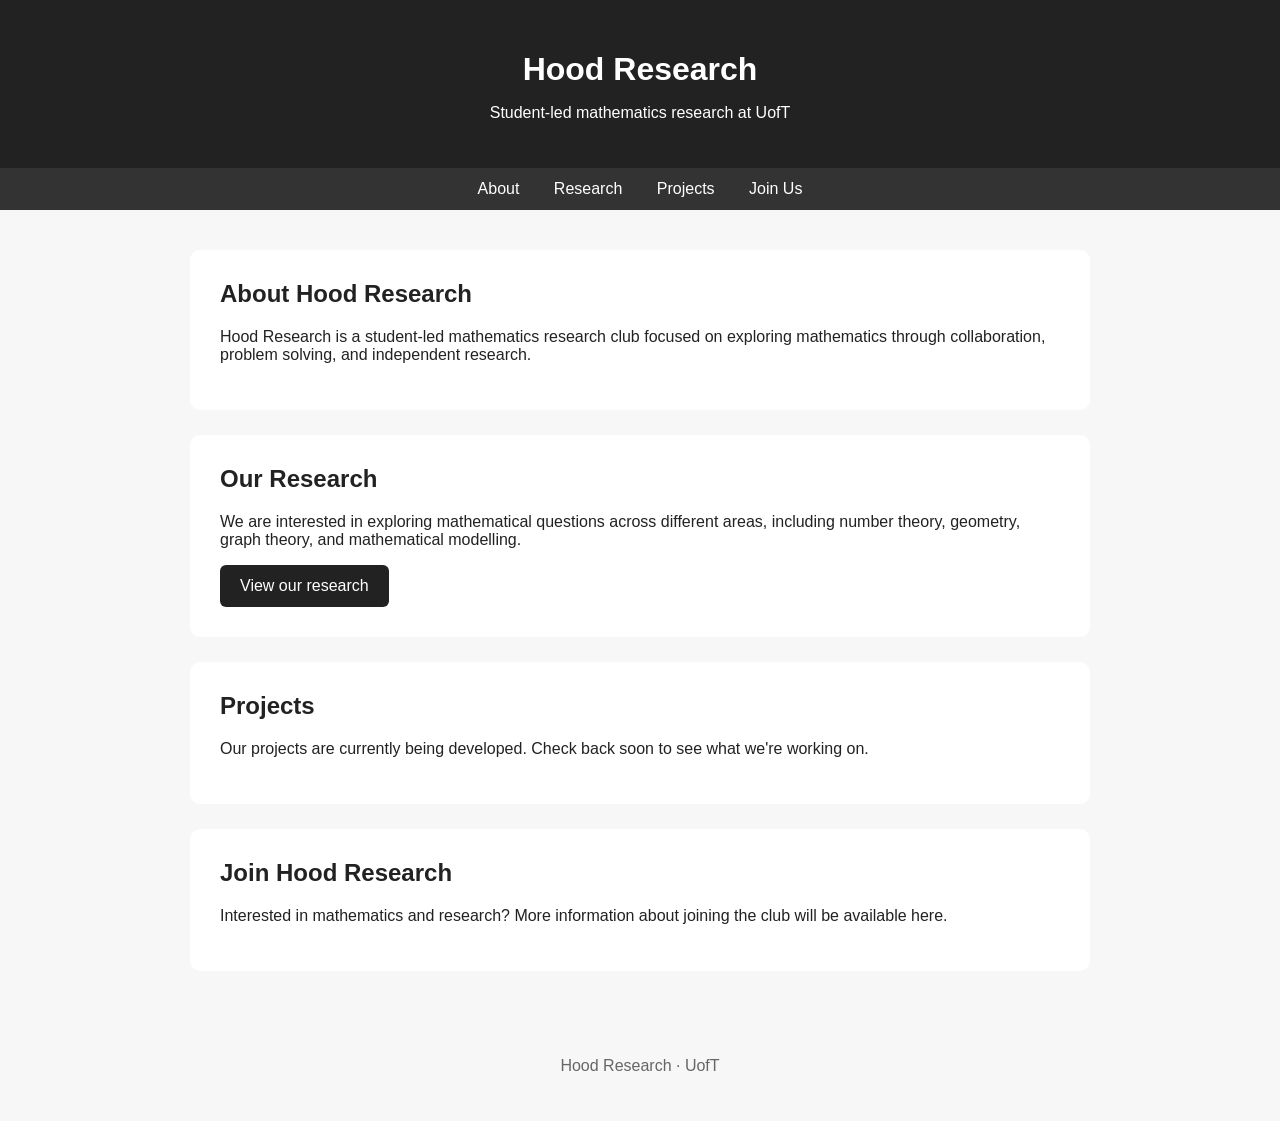
==== index.html @ 14407194 "Add initial HTML structure for Hood Research website This HTML file contains the structure and styli" ====
<!DOCTYPE html>
<html lang="en">
<head>
    <meta charset="UTF-8">
    <meta name="viewport" content="width=device-width, initial-scale=1.0">

    <title>Hood Research</title>

    <style>
        body {
            margin: 0;
            font-family: Arial, sans-serif;
            background-color: #f7f7f7;
            color: #222;
        }

        header {
            background-color: #222;
            color: white;
            padding: 30px;
            text-align: center;
        }

        nav {
            background-color: #333;
            padding: 12px;
            text-align: center;
        }

        nav a {
            color: white;
            text-decoration: none;
            margin: 0 15px;
        }

        nav a:hover {
            text-decoration: underline;
        }

        main {
            max-width: 900px;
            margin: 40px auto;
            padding: 0 20px;
        }

        section {
            background-color: white;
            padding: 30px;
            margin-bottom: 25px;
            border-radius: 10px;
        }

        h1 {
            margin-bottom: 10px;
        }

        h2 {
            margin-top: 0;
        }

        .button {
            display: inline-block;
            background-color: #222;
            color: white;
            padding: 12px 20px;
            border-radius: 6px;
            text-decoration: none;
        }

        .button:hover {
            background-color: #444;
        }

        footer {
            text-align: center;
            padding: 30px;
            color: #666;
        }
    </style>
</head>

<body>

    <header>
        <h1>Hood Research</h1>
        <p>Student-led mathematics research at UofT</p>
    </header>

    <nav>
        <a href="#about">About</a>
        <a href="#research">Research</a>
        <a href="#projects">Projects</a>
        <a href="#join">Join Us</a>
    </nav>

    <main>

        <section id="about">
            <h2>About Hood Research</h2>

            <p>
                Hood Research is a student-led mathematics research club
                focused on exploring mathematics through collaboration,
                problem solving, and independent research.
            </p>
        </section>

        <section id="research">
            <h2>Our Research</h2>

            <p>
                We are interested in exploring mathematical questions across
                different areas, including number theory, geometry,
                graph theory, and mathematical modelling.
            </p>

            <a class="button"
               href="https://github.com/Hood-Research/Hood-Research">
                View our research
            </a>
        </section>

        <section id="projects">
            <h2>Projects</h2>

            <p>
                Our projects are currently being developed. Check back soon
                to see what we're working on.
            </p>
        </section>

        <section id="join">
            <h2>Join Hood Research</h2>

            <p>
                Interested in mathematics and research?
                More information about joining the club will be available here.
            </p>
        </section>

    </main>

    <footer>
        <p>Hood Research · UofT</p>
    </footer>

</body>
</html>
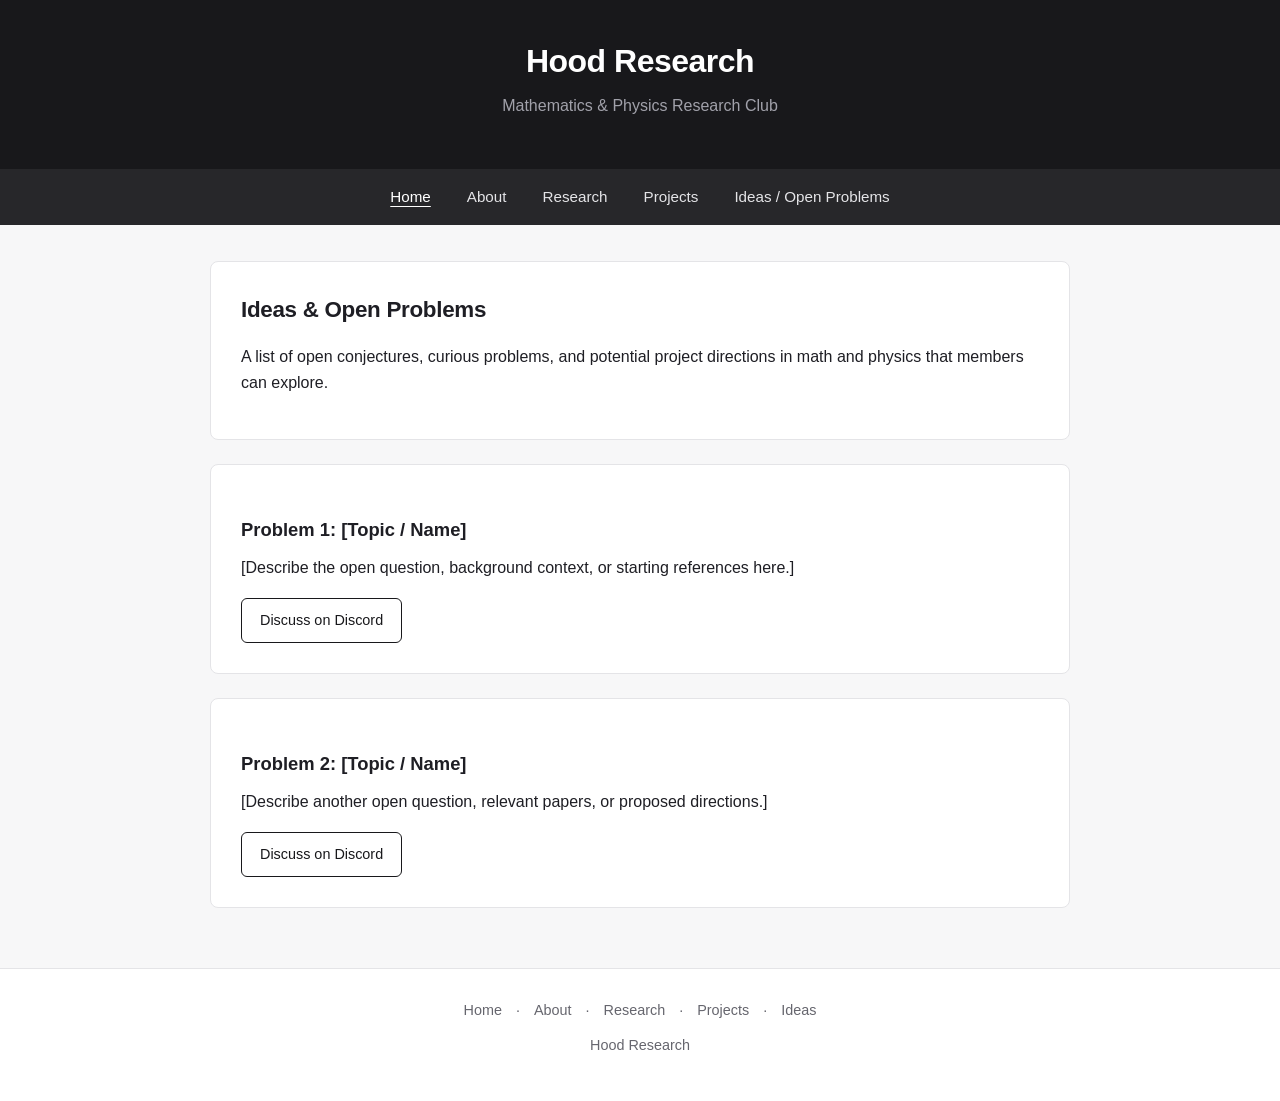
==== commit 94ca958d: "Rename hood-research/index.html to index.html" ====
--- a/index.html
+++ b/index.html
@@ -3,146 +3,72 @@
 <head>
     <meta charset="UTF-8">
     <meta name="viewport" content="width=device-width, initial-scale=1.0">
-
-    <title>Hood Research</title>
-
-    <style>
-        body {
-            margin: 0;
-            font-family: Arial, sans-serif;
-            background-color: #f7f7f7;
-            color: #222;
-        }
-
-        header {
-            background-color: #222;
-            color: white;
-            padding: 30px;
-            text-align: center;
-        }
-
-        nav {
-            background-color: #333;
-            padding: 12px;
-            text-align: center;
-        }
-
-        nav a {
-            color: white;
-            text-decoration: none;
-            margin: 0 15px;
-        }
-
-        nav a:hover {
-            text-decoration: underline;
-        }
-
-        main {
-            max-width: 900px;
-            margin: 40px auto;
-            padding: 0 20px;
-        }
-
-        section {
-            background-color: white;
-            padding: 30px;
-            margin-bottom: 25px;
-            border-radius: 10px;
-        }
-
-        h1 {
-            margin-bottom: 10px;
-        }
-
-        h2 {
-            margin-top: 0;
-        }
-
-        .button {
-            display: inline-block;
-            background-color: #222;
-            color: white;
-            padding: 12px 20px;
-            border-radius: 6px;
-            text-decoration: none;
-        }
-
-        .button:hover {
-            background-color: #444;
-        }
-
-        footer {
-            text-align: center;
-            padding: 30px;
-            color: #666;
-        }
-    </style>
+    <title>Ideas & Open Problems - Hood Research</title>
+    <link rel="stylesheet" href="css/style.css">
 </head>
-
 <body>
 
     <header>
-        <h1>Hood Research</h1>
-        <p>Student-led mathematics research at UofT</p>
+        <h1><a href="index.html">Hood Research</a></h1>
+        <p>Mathematics & Physics Research Club</p>
     </header>
 
     <nav>
-        <a href="#about">About</a>
-        <a href="#research">Research</a>
-        <a href="#projects">Projects</a>
-        <a href="#join">Join Us</a>
+        <a href="index.html">Home</a>
+        <a href="about.html">About</a>
+        <a href="research.html">Research</a>
+        <a href="projects.html">Projects</a>
+        <a href="ideas.html">Ideas / Open Problems</a>
     </nav>
 
     <main>
 
-        <section id="about">
-            <h2>About Hood Research</h2>
-
+        <section id="ideas-overview">
+            <h2>Ideas & Open Problems</h2>
             <p>
-                Hood Research is a student-led mathematics research club
-                focused on exploring mathematics through collaboration,
-                problem solving, and independent research.
+                A list of open conjectures, curious problems, and potential project directions in math and physics that members can explore.
             </p>
         </section>
 
-        <section id="research">
-            <h2>Our Research</h2>
-
+        <!-- Problem / Idea 1 -->
+        <section class="card">
+            <h3>Problem 1: [Topic / Name]</h3>
             <p>
-                We are interested in exploring mathematical questions across
-                different areas, including number theory, geometry,
-                graph theory, and mathematical modelling.
+                [Describe the open question, background context, or starting references here.]
             </p>
-
-            <a class="button"
-               href="https://github.com/Hood-Research/Hood-Research">
-                View our research
-            </a>
+            <div class="btn-group">
+                <a class="button button-outline" href="https://discord.gg/YOUR_DISCORD_INVITE_HERE" target="_blank" rel="noopener noreferrer">
+                    Discuss on Discord
+                </a>
+            </div>
         </section>
 
-        <section id="projects">
-            <h2>Projects</h2>
-
+        <!-- Problem / Idea 2 -->
+        <section class="card">
+            <h3>Problem 2: [Topic / Name]</h3>
             <p>
-                Our projects are currently being developed. Check back soon
-                to see what we're working on.
+                [Describe another open question, relevant papers, or proposed directions.]
             </p>
-        </section>
-
-        <section id="join">
-            <h2>Join Hood Research</h2>
-
-            <p>
-                Interested in mathematics and research?
-                More information about joining the club will be available here.
-            </p>
+            <div class="btn-group">
+                <a class="button button-outline" href="https://discord.gg/YOUR_DISCORD_INVITE_HERE" target="_blank" rel="noopener noreferrer">
+                    Discuss on Discord
+                </a>
+            </div>
         </section>
 
     </main>
 
     <footer>
-        <p>Hood Research · UofT</p>
+        <div class="footer-links">
+            <a href="index.html">Home</a> ·
+            <a href="about.html">About</a> ·
+            <a href="research.html">Research</a> ·
+            <a href="projects.html">Projects</a> ·
+            <a href="ideas.html">Ideas</a>
+        </div>
+        <p>Hood Research</p>
     </footer>
 
+    <script src="js/main.js"></script>
 </body>
 </html>
--- a/css/style.css
+++ b/css/style.css
@@ -0,0 +1,216 @@
+/* ==========================================================================
+   Hood Research - Main Stylesheet
+   Barebones, clean, and extensible design.
+   ========================================================================== */
+
+:root {
+    --bg-color: #f7f7f8;
+    --card-bg: #ffffff;
+    --text-main: #1e1e24;
+    --text-muted: #66666e;
+    --header-bg: #18181b;
+    --header-text: #ffffff;
+    --nav-bg: #27272a;
+    --nav-text: #e4e4e7;
+    --nav-hover: #ffffff;
+    --accent: #18181b;
+    --accent-hover: #3f3f46;
+    --border-color: #e4e4e7;
+    --max-width: 900px;
+}
+
+* {
+    box-sizing: border-box;
+    margin: 0;
+    padding: 0;
+}
+
+body {
+    font-family: -apple-system, BlinkMacSystemFont, "Segoe UI", Roboto, Oxygen, Ubuntu, Cantarell, "Open Sans", "Helvetica Neue", sans-serif;
+    background-color: var(--bg-color);
+    color: var(--text-main);
+    line-height: 1.6;
+    display: flex;
+    flex-direction: column;
+    min-height: 100vh;
+}
+
+/* Header & Branding */
+header {
+    background-color: var(--header-bg);
+    color: var(--header-text);
+    padding: 36px 20px;
+    text-align: center;
+}
+
+header h1 {
+    font-size: 2rem;
+    font-weight: 700;
+    letter-spacing: -0.5px;
+    margin-bottom: 6px;
+}
+
+header h1 a {
+    color: inherit;
+    text-decoration: none;
+}
+
+header p {
+    font-size: 1rem;
+    color: #a1a1aa;
+}
+
+/* Navigation Bar */
+nav {
+    background-color: var(--nav-bg);
+    padding: 12px 20px;
+    display: flex;
+    justify-content: center;
+    align-items: center;
+    flex-wrap: wrap;
+    gap: 8px 24px;
+    position: sticky;
+    top: 0;
+    z-index: 100;
+}
+
+nav a {
+    color: var(--nav-text);
+    text-decoration: none;
+    font-size: 0.95rem;
+    font-weight: 500;
+    transition: color 0.15s ease;
+    padding: 4px 6px;
+}
+
+nav a:hover,
+nav a.active {
+    color: var(--nav-hover);
+    text-decoration: underline;
+    text-underline-offset: 4px;
+}
+
+/* Main Layout Container */
+main {
+    flex: 1;
+    max-width: var(--max-width);
+    width: 100%;
+    margin: 36px auto;
+    padding: 0 20px;
+}
+
+/* Content Sections / Cards */
+section,
+.card {
+    background-color: var(--card-bg);
+    border: 1px solid var(--border-color);
+    border-radius: 8px;
+    padding: 30px;
+    margin-bottom: 24px;
+}
+
+h2 {
+    font-size: 1.4rem;
+    font-weight: 600;
+    margin-bottom: 16px;
+    letter-spacing: -0.3px;
+}
+
+h3 {
+    font-size: 1.15rem;
+    font-weight: 600;
+    margin-top: 20px;
+    margin-bottom: 10px;
+}
+
+p {
+    margin-bottom: 14px;
+}
+
+ul, ol {
+    margin-left: 20px;
+    margin-bottom: 14px;
+}
+
+li {
+    margin-bottom: 6px;
+}
+
+/* Buttons and Social Links */
+.btn-group {
+    display: flex;
+    flex-wrap: wrap;
+    gap: 12px;
+    margin-top: 18px;
+}
+
+.button,
+a.button {
+    display: inline-block;
+    background-color: var(--accent);
+    color: #ffffff;
+    padding: 10px 18px;
+    border-radius: 6px;
+    text-decoration: none;
+    font-size: 0.9rem;
+    font-weight: 500;
+    border: none;
+    cursor: pointer;
+    transition: background-color 0.15s ease;
+}
+
+.button:hover {
+    background-color: var(--accent-hover);
+}
+
+.button.button-outline {
+    background-color: transparent;
+    color: var(--accent);
+    border: 1px solid var(--accent);
+}
+
+.button.button-outline:hover {
+    background-color: var(--accent);
+    color: #ffffff;
+}
+
+/* Footer */
+footer {
+    border-top: 1px solid var(--border-color);
+    background-color: #ffffff;
+    text-align: center;
+    padding: 30px 20px;
+    color: var(--text-muted);
+    font-size: 0.9rem;
+}
+
+footer .footer-links {
+    margin-bottom: 12px;
+}
+
+footer .footer-links a {
+    color: var(--text-muted);
+    text-decoration: none;
+    margin: 0 10px;
+}
+
+footer .footer-links a:hover {
+    color: var(--text-main);
+    text-decoration: underline;
+}
+
+/* Responsive adjustments */
+@media (max-width: 600px) {
+    header {
+        padding: 24px 16px;
+    }
+    header h1 {
+        font-size: 1.6rem;
+    }
+    nav {
+        gap: 8px 14px;
+    }
+    section, .card {
+        padding: 20px;
+    }
+}
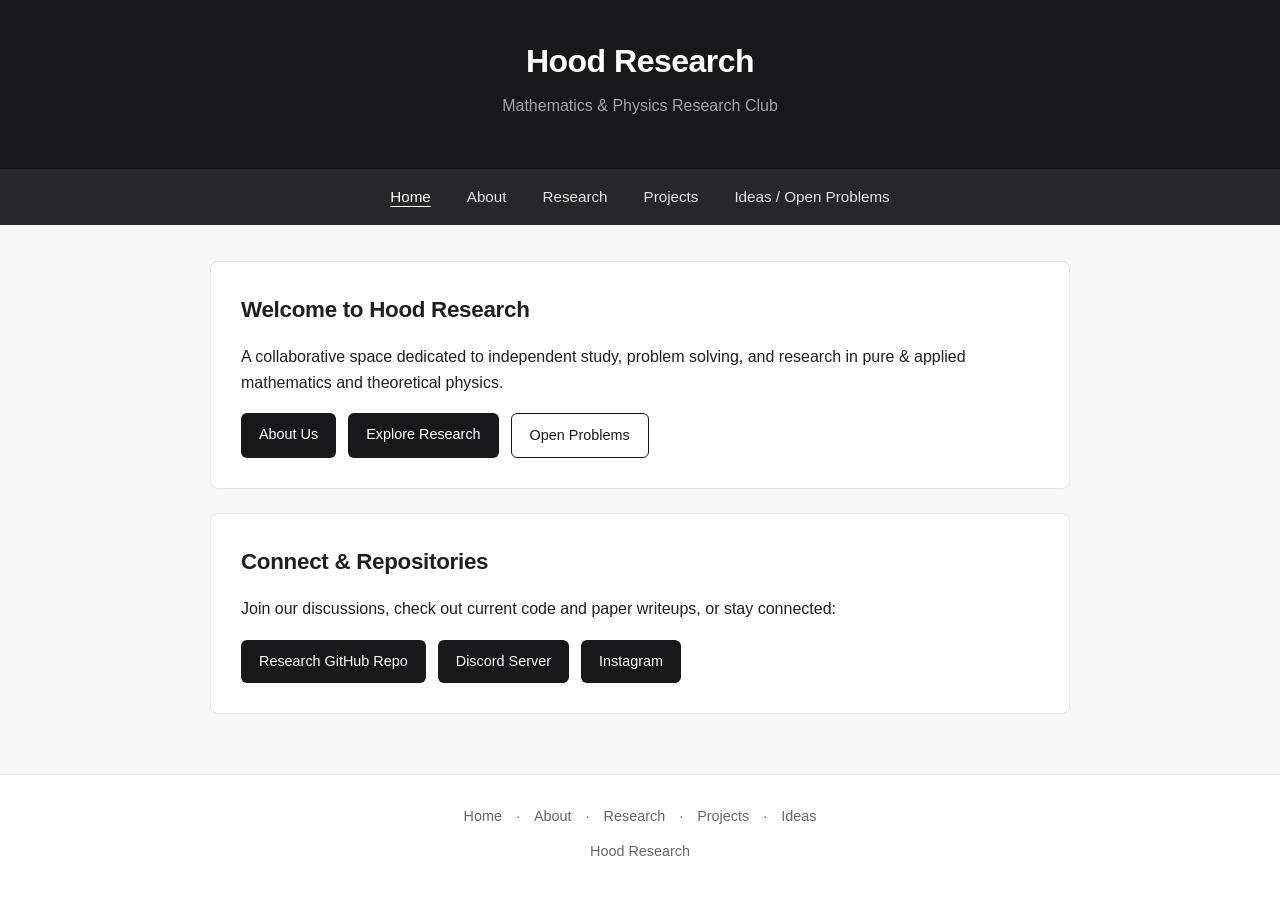
==== commit bd13f669: "Revise index.html for improved content and structure Updated the title and modified sections to enha" ====
--- a/index.html
+++ b/index.html
@@ -3,7 +3,7 @@
 <head>
     <meta charset="UTF-8">
     <meta name="viewport" content="width=device-width, initial-scale=1.0">
-    <title>Ideas & Open Problems - Hood Research</title>
+    <title>Hood Research - Mathematics & Physics Research Club</title>
     <link rel="stylesheet" href="css/style.css">
 </head>
 <body>
@@ -23,35 +23,37 @@
 
     <main>
 
-        <section id="ideas-overview">
-            <h2>Ideas & Open Problems</h2>
+        <section id="welcome">
+            <h2>Welcome to Hood Research</h2>
             <p>
-                A list of open conjectures, curious problems, and potential project directions in math and physics that members can explore.
+                A collaborative space dedicated to independent study, problem solving, and research in pure & applied mathematics and theoretical physics.
             </p>
-        </section>
 
-        <!-- Problem / Idea 1 -->
-        <section class="card">
-            <h3>Problem 1: [Topic / Name]</h3>
-            <p>
-                [Describe the open question, background context, or starting references here.]
-            </p>
             <div class="btn-group">
-                <a class="button button-outline" href="https://discord.gg/YOUR_DISCORD_INVITE_HERE" target="_blank" rel="noopener noreferrer">
-                    Discuss on Discord
-                </a>
+                <a class="button" href="about.html">About Us</a>
+                <a class="button" href="research.html">Explore Research</a>
+                <a class="button button-outline" href="ideas.html">Open Problems</a>
             </div>
         </section>
 
-        <!-- Problem / Idea 2 -->
-        <section class="card">
-            <h3>Problem 2: [Topic / Name]</h3>
-            <p>
-                [Describe another open question, relevant papers, or proposed directions.]
-            </p>
+        <section id="community-links">
+            <h2>Connect & Repositories</h2>
+            <p>Join our discussions, check out current code and paper writeups, or stay connected:</p>
+
             <div class="btn-group">
-                <a class="button button-outline" href="https://discord.gg/YOUR_DISCORD_INVITE_HERE" target="_blank" rel="noopener noreferrer">
-                    Discuss on Discord
+                <!-- Research GitHub Repo -->
+                <a class="button" href="https://github.com/YOUR_RESEARCH_REPO_HERE" target="_blank" rel="noopener noreferrer">
+                    Research GitHub Repo
+                </a>
+
+                <!-- Discord Community -->
+                <a class="button" href="https://discord.gg/YOUR_DISCORD_INVITE_HERE" target="_blank" rel="noopener noreferrer">
+                    Discord Server
+                </a>
+
+                <!-- Instagram -->
+                <a class="button" href="https://instagram.com/YOUR_INSTAGRAM_HANDLE_HERE" target="_blank" rel="noopener noreferrer">
+                    Instagram
                 </a>
             </div>
         </section>
